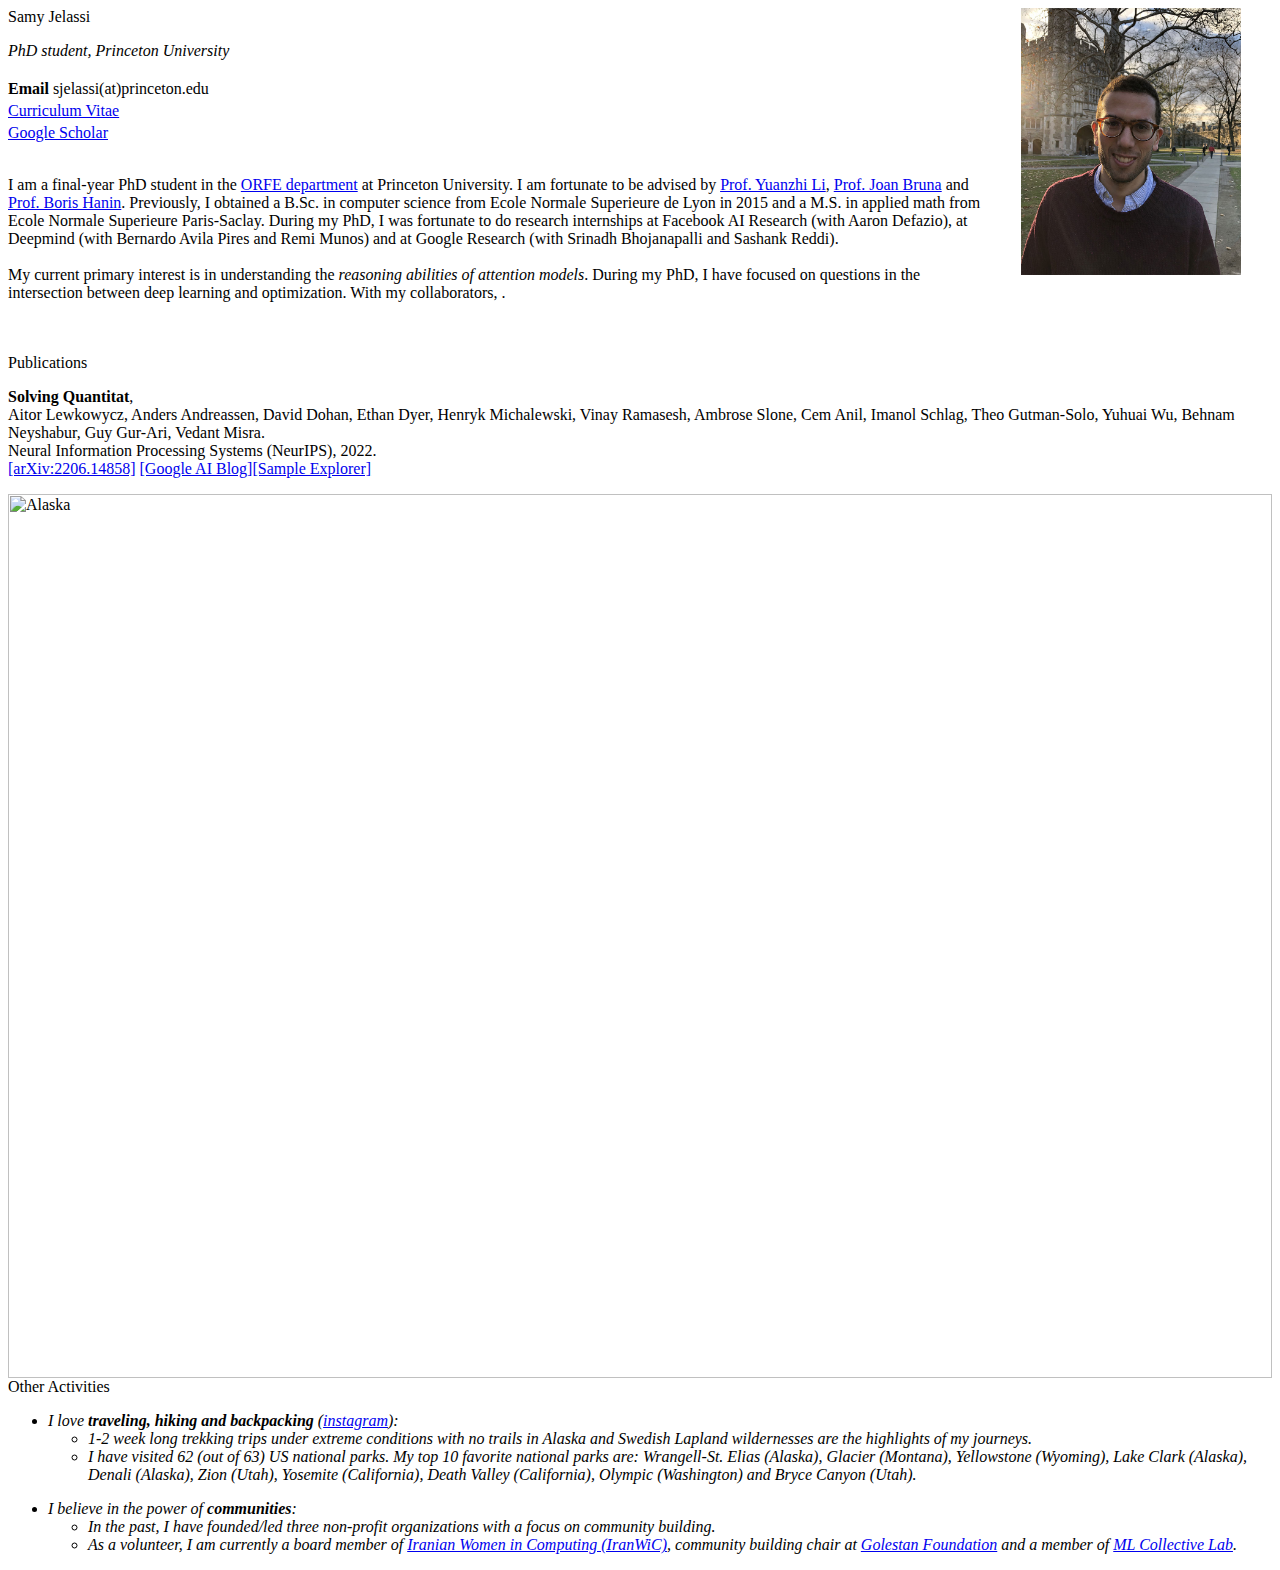
==== index_attempt.html @ ada12732 "Create index_attempt.html" ====
<html>
<head><meta charset="utf-8"><meta name="keywords" content="Neyshabur, Neyshabur, Behnam">
	<link href="style.css" rel="stylesheet" type="text/css" />
	<title>Samy Jelassi</title>
</head>
<body>
<div id="title"></div>

<div class="main" style="padding-right: 1px;"><!-- <div style="float: left; width: 100%"> -->
<div style="float:right; text-align: right"><img src="IMG_copy.jpg" style="margin-left: 30px; margin-right: 30px" width="220px" /></div>

<div style="width:100%">
<p><span class="boldbig">Samy Jelassi</span></p>

<p><em>PhD student,  Princeton University</em></p>

<div style="height:4px;font-size:1px;"></div>
<b>Email</b> sjelassi(at)princeton.edu

<div style="height:4px;font-size:1px;"></div>
<a href="CV.pdf">Curriculum Vitae</a>
  
<div style="height:4px;font-size:1px;"></div>
<a href="https://scholar.google.com/citations?user=jq__G-AAAAAJ&hl=fr&oi=ao">Google Scholar</a>  

<p></p>

<p><br />
I am a final-year PhD student in the <a href="https://orfe.princeton.edu/">ORFE department</a> at Princeton University. I am fortunate to be advised by <a href="https://www.andrew.cmu.edu/user/yuanzhil/">Prof. Yuanzhi Li</a>, <a href="https://cims.nyu.edu/~bruna/">Prof. Joan Bruna</a> and <a href="https://hanin.princeton.edu/">Prof. Boris Hanin</a>. Previously, I obtained a B.Sc. in computer science from Ecole Normale Superieure de Lyon in 2015 and a M.S. in applied math from Ecole Normale Superieure Paris-Saclay. During my PhD, I was fortunate to do research internships at Facebook AI Research (with Aaron Defazio), at Deepmind (with Bernardo Avila Pires and Remi Munos) and at Google Research (with Srinadh Bhojanapalli and Sashank Reddi).<br />
<br />
My current primary interest is in understanding the <em> reasoning abilities of attention models</em>.  During my PhD, I have focused on questions in the intersection between deep learning and optimization. With my collaborators, .</p>
<br />

<br />


</div>
<!-- </div> --></div>

<div class="line"></div>
<!-- PUBLICATIONS -->

<div class="main">
<div class="boldbig2">Publications 


<div class="boldbig2"></div>

<p><b>Solving Quantitat</b>,<br />
Aitor Lewkowycz, Anders Andreassen, David Dohan, Ethan Dyer, Henryk Michalewski, Vinay Ramasesh, Ambrose Slone, Cem Anil, Imanol Schlag, Theo Gutman-Solo, Yuhuai Wu, Behnam Neyshabur, Guy Gur-Ari, Vedant Misra.<br />
Neural Information Processing Systems (NeurIPS), 2022.<br/>
<a href="https://arxiv.org/abs/2206.14858">[arXiv:2206.14858]</a> <a href="https://ai.googleblog.com/2022/06/minerva-solving-quantitative-reasoning.html">[Google AI Blog]</a><a href="https://minerva-demo.github.io/">[Sample Explorer]</a></p>
</div>


<!-- Experiences --><!--

<div class="line"></div>

<div class="main">
<div class="boldbig">Internships</div>

<p></p>

<ul>
	<li>Research Intern (Jun 2016 - Sep 2016), <b>Microsoft Research, New York, NY.</b>

	<ul>
		<li>Working with <a href="http://rob.schapire.net/"> Robert Schapire</a>, <a href="http://msr.nyc/alekha/">Alekh Agarwal</a> and <a href="https://www.cs.princeton.edu/~haipengl/">Haipeng Luo</a>.</li>
		<li>Project: Ensemble of Bandit Algorithms.</li>
	</ul>
	</li>
	<li>Research Intern (Aug 2013 - Nov 2013), <b>Microsoft Research, Mountain View, CA.</b>
	<ul>
		<li>Working with <a href="http://theory.stanford.edu/~rinap/"> Rina Panigrahy</a>.</li>
		<li>Project: Theory of Deep Learning via Sparse Matrix Factorization.</li>
	</ul>
	</li>
</ul>
<br />
<!-- Awards --><!--
<div class="boldbig2">Awards and Honors</div>

<ul>
	<li><b>Simons-Berkeley Research Fellowship</b>.

	<ul>
	</ul>
	</li>
	<li><b>ICML Top 10 Reviewer Award</b>.
	<ul>
	</ul>
	</li>
	<li><b>ICLR Best Review Award</b>.</li>
</ul>
<br />
<!-- PROFESSIONAL ACTIVITIES --><!--
<div class="boldbig2">Academic Service</div>

<ul>
	<li><b>Organizer</b>:

	<ul>
		<li><a href="http://deep-phenomena.org/">ICML 2019 workshop on Identifying and Understanding Deep Learning Phenomena</a>,</li>
		<li><a href="https://sites.google.com/view/icml2019-generalization/home">ICML 2019 workshop on Understanding and Improving Generalization in Deep Learning</a></li>
		<li><a href="https://sites.google.com/corp/view/pgdl2020/">NeurIPS 2020 competition on predicting generalization in deep learning</a>
		<ul>
		</ul>
		</li>
	</ul>
	</li>
	<li><b>Editorial Board/Area Chair</b>: NeurIPS (2019-), ICLR (2020-), JMLR (2020-), COLT (2019).
	<ul>
	</ul>
	</li>
	<li><b>Reviewer</b>: NeurIPS (2014-), ICLR (2016-), JMLR (2018-), ICML(2015,2018), COLT (2014-2018).
	<ul>
	</ul>

	<ul>
	</ul>
	</li>
</ul>
<br />
<!-- Experiences --><!--
<div class="boldbig">Selected Invited Talks</div>

<p></p>

<ul>
	<li>Harvard ML Theory Seminar, Virtual, Sep 2020.
	<ul>
	</ul>
	</li>
	<li>Workshop on Theory of Deep Learning: Where next?, Princeton, NJ, Oct 2019.
	<ul>
	</ul>
	</li>
	<li>Theoretical Advances in Deep Learning workshop, Istanbul, Turkey, Aug. 2019
	<ul>
	</ul>
	</li>
	<li>Theoretical Physics for Machine Learning Aspen Conference, Aspen, CO, Jan 2019.
	<ul>
	</ul>
	</li>
	<li>Information Theory and Applications (ITA), San Diego, CA, Feb 2018.
	<ul>
	</ul>
	</li>
	<li>NeurIPS workshop on PAC-Bayesian trends, San Diego, CA, Dec 2017.
	<ul>
	</ul>
	</li>
	<li>Theory of Deep Learning Workshop at ICML, New York, NY, June 2016.
	<ul>
	</ul>
	</li>
</ul>
<br />
<!-- Teaching Assistantships --><!--
<div class="boldbig2">Teaching Experience</div>

<ul>
	<li>Guest Lecturer, Princeton University, CS-597B: Theoretical Deep Learning, Fall 2019.
	<ul>
	</ul>
	</li>
	<li>Guest Lecturer, New York University, CSCI-GA 3033: Mathematics of Deep Learning, Spring 2018.
	<ul>
	</ul>
	</li>
	<li>Guest Lecturer, Princeton University, COS 597A: New Directions in Theoretical Machine Learning, Fall 2017.
	<ul>
	</ul>
	</li>
	<li>Teaching Assistant, TTIC and University of Chicago, TTIC 31070 (CMSC 35470): Convex Optimization, Fall 2015.
	<ul>
	</ul>
	</li>
	<li>Teaching Assistant, TTIC, TTIC 31120: Statistical and Computational Learning Theory, Spring 2015.
	<ul>
	</ul>
	</li>
	<li>Teaching Assistant, TTIC and University of Chicago, TTIC 31010 (CMSC 37000): Algorithms, Winter 2013.
	<ul>
	</ul>
	</li>
	<li>Teaching Assistant, TTIC, TTIC 31120: Statistical and Computational Learning Theory, Fall 2012.
	<ul>
	</ul>
	</li>
	<li>Teaching Assistant, University of Chicago, MPCS 55001: Algorithms, Fall 2011.
	<ul>
	</ul>
	</li>
	<li>Teaching Assistant, Sharif University of Technology, CE 40153: Fundamentals of Programming (C), Spring 2011.
	<ul>
	</ul>
	</li>
	<li>Teaching Assistant, Sharif University of Technology, CE 40835: Algorithmic Game Theory, Fall 2010.
	<ul>
	</ul>
	</li>
</ul>
</div>

-->

<div class="line"></div>

<div class="container"><picture> <source media="(max-width: 1000px)" srcset="alaska-2.jpg" /> <source srcset="alaska.jpg" /> <img alt="Alaska" src="alaska-2.jpg" style="width:100%;" /> </picture>

<div class="top-left">
<div class="boldbig2">Other Activities</div>

<ul>
	<li><em>I love <b>traveling, hiking and backpacking</b> (<a href="https://t.co/VHtjQFZqBD?amp=1">instagram</a>):</em>

	<ul>
		<li><em>1-2 week long trekking trips under extreme conditions with no trails in Alaska and Swedish Lapland wildernesses are the highlights of my journeys.</em>

		<ul>
		</ul>
		</li>
		<li><em>I have visited 62 (out of 63) US national parks. My top 10 favorite national parks are: Wrangell-St. Elias (Alaska), Glacier (Montana), Yellowstone (Wyoming), Lake Clark (Alaska), Denali (Alaska), Zion (Utah), Yosemite (California), Death Valley (California), Olympic (Washington) and Bryce Canyon (Utah).</em></li>
	</ul>
	</li>
</ul>

<ul>
	<li><em>I believe in the power of <b>communities</b>:</em>
	
	<ul> 
	    <li><em>In the past, I have founded/led three non-profit organizations with a focus on community building.</em></li>
	    <li><em>As a volunteer, I am currently a board member of <a href="https://iranwic.org/">Iranian Women in Computing (IranWiC)</a>, community building chair at <a href="https://www.golestanfoundation.org/">Golestan Foundation</a> and a member of  <a href="https://mlcollective.org/">ML Collective Lab</a>.</em></li>
	</ul>   
	</li>
</ul>
</div>
</div>
</body>
</html>
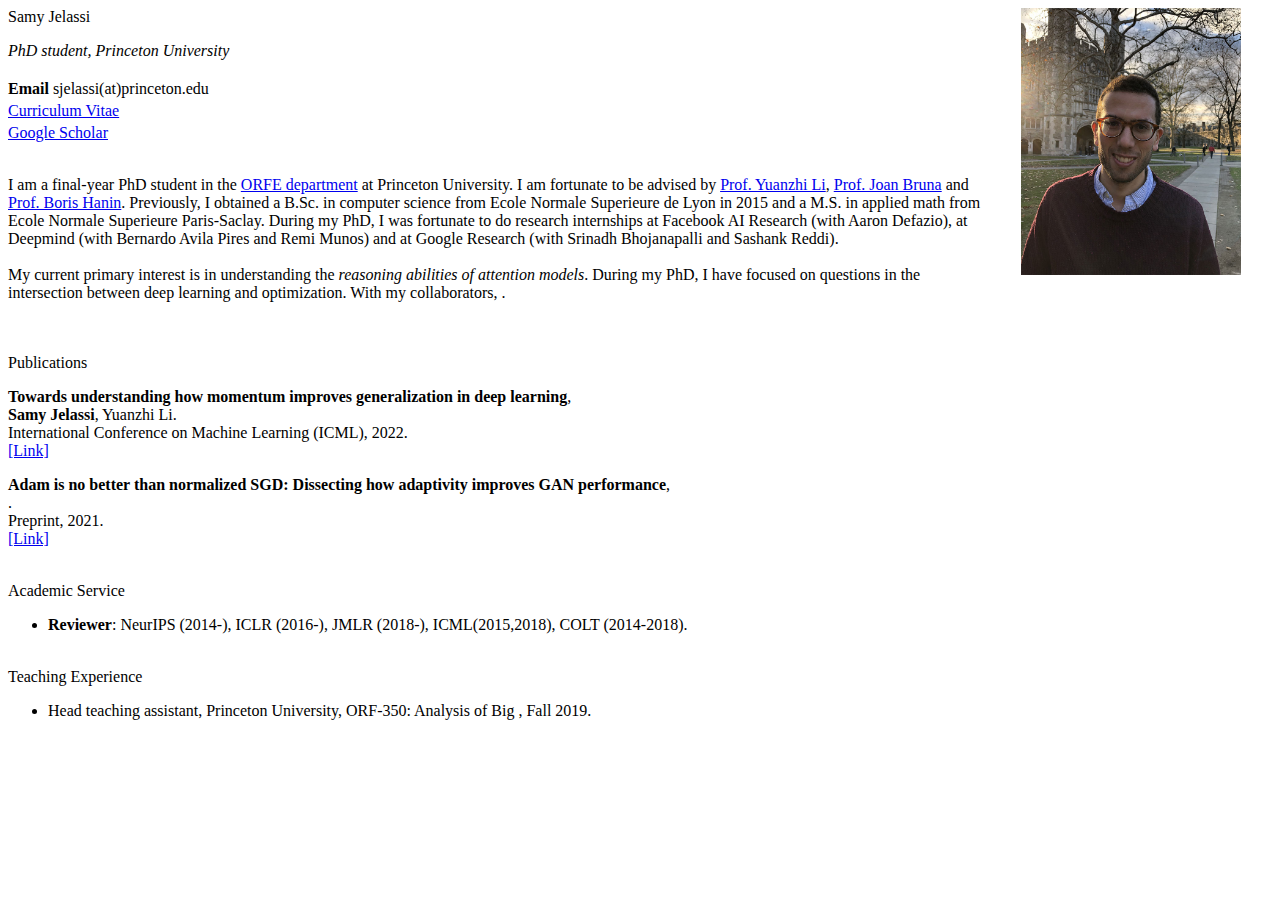
==== commit 964fd078: "Update index_attempt.html" ====
--- a/index_attempt.html
+++ b/index_attempt.html
@@ -1,5 +1,5 @@
 <html>
-<head><meta charset="utf-8"><meta name="keywords" content="Neyshabur, Neyshabur, Behnam">
+<head><meta charset="utf-8"><meta name="keywords" content="Jelassi, Samy">
 	<link href="style.css" rel="stylesheet" type="text/css" />
 	<title>Samy Jelassi</title>
 </head>
@@ -46,73 +46,27 @@
 
 <div class="boldbig2"></div>
 
-<p><b>Solving Quantitat</b>,<br />
-Aitor Lewkowycz, Anders Andreassen, David Dohan, Ethan Dyer, Henryk Michalewski, Vinay Ramasesh, Ambrose Slone, Cem Anil, Imanol Schlag, Theo Gutman-Solo, Yuhuai Wu, Behnam Neyshabur, Guy Gur-Ari, Vedant Misra.<br />
-Neural Information Processing Systems (NeurIPS), 2022.<br/>
-<a href="https://arxiv.org/abs/2206.14858">[arXiv:2206.14858]</a> <a href="https://ai.googleblog.com/2022/06/minerva-solving-quantitative-reasoning.html">[Google AI Blog]</a><a href="https://minerva-demo.github.io/">[Sample Explorer]</a></p>
+<p><b>Towards understanding how momentum improves generalization in deep learning</b>,<br />
+<b>Samy Jelassi</b>, Yuanzhi Li.<br />
+International Conference on Machine Learning (ICML), 2022.<br/>
+<a href="https://arxiv.org/pdf/2207.05931.pdf">[Link]</a> 
+	
+
+<p><b>Adam is no better than normalized SGD: Dissecting how adaptivity improves GAN performance</b>,<br />
+.<br />
+Preprint, 2021.<br/>
+<a href="https://openreview.net/pdf?id=D9SuLzhgK9">[Link]</a> 
+
+	
 </div>
 
 
-<!-- Experiences --><!--
-
-<div class="line"></div>
-
-<div class="main">
-<div class="boldbig">Internships</div>
-
-<p></p>
-
-<ul>
-	<li>Research Intern (Jun 2016 - Sep 2016), <b>Microsoft Research, New York, NY.</b>
-
-	<ul>
-		<li>Working with <a href="http://rob.schapire.net/"> Robert Schapire</a>, <a href="http://msr.nyc/alekha/">Alekh Agarwal</a> and <a href="https://www.cs.princeton.edu/~haipengl/">Haipeng Luo</a>.</li>
-		<li>Project: Ensemble of Bandit Algorithms.</li>
-	</ul>
-	</li>
-	<li>Research Intern (Aug 2013 - Nov 2013), <b>Microsoft Research, Mountain View, CA.</b>
-	<ul>
-		<li>Working with <a href="http://theory.stanford.edu/~rinap/"> Rina Panigrahy</a>.</li>
-		<li>Project: Theory of Deep Learning via Sparse Matrix Factorization.</li>
-	</ul>
-	</li>
-</ul>
 <br />
-<!-- Awards --><!--
-<div class="boldbig2">Awards and Honors</div>
-
-<ul>
-	<li><b>Simons-Berkeley Research Fellowship</b>.
-
-	<ul>
-	</ul>
-	</li>
-	<li><b>ICML Top 10 Reviewer Award</b>.
-	<ul>
-	</ul>
-	</li>
-	<li><b>ICLR Best Review Award</b>.</li>
-</ul>
-<br />
-<!-- PROFESSIONAL ACTIVITIES --><!--
+<!-- PROFESSIONAL ACTIVITIES -->
 <div class="boldbig2">Academic Service</div>
 
 <ul>
-	<li><b>Organizer</b>:
-
-	<ul>
-		<li><a href="http://deep-phenomena.org/">ICML 2019 workshop on Identifying and Understanding Deep Learning Phenomena</a>,</li>
-		<li><a href="https://sites.google.com/view/icml2019-generalization/home">ICML 2019 workshop on Understanding and Improving Generalization in Deep Learning</a></li>
-		<li><a href="https://sites.google.com/corp/view/pgdl2020/">NeurIPS 2020 competition on predicting generalization in deep learning</a>
-		<ul>
-		</ul>
-		</li>
-	</ul>
-	</li>
-	<li><b>Editorial Board/Area Chair</b>: NeurIPS (2019-), ICLR (2020-), JMLR (2020-), COLT (2019).
-	<ul>
-	</ul>
-	</li>
+	
 	<li><b>Reviewer</b>: NeurIPS (2014-), ICLR (2016-), JMLR (2018-), ICML(2015,2018), COLT (2014-2018).
 	<ul>
 	</ul>
@@ -122,119 +76,13 @@
 	</li>
 </ul>
 <br />
-<!-- Experiences --><!--
-<div class="boldbig">Selected Invited Talks</div>
-
-<p></p>
-
-<ul>
-	<li>Harvard ML Theory Seminar, Virtual, Sep 2020.
-	<ul>
-	</ul>
-	</li>
-	<li>Workshop on Theory of Deep Learning: Where next?, Princeton, NJ, Oct 2019.
-	<ul>
-	</ul>
-	</li>
-	<li>Theoretical Advances in Deep Learning workshop, Istanbul, Turkey, Aug. 2019
-	<ul>
-	</ul>
-	</li>
-	<li>Theoretical Physics for Machine Learning Aspen Conference, Aspen, CO, Jan 2019.
-	<ul>
-	</ul>
-	</li>
-	<li>Information Theory and Applications (ITA), San Diego, CA, Feb 2018.
-	<ul>
-	</ul>
-	</li>
-	<li>NeurIPS workshop on PAC-Bayesian trends, San Diego, CA, Dec 2017.
-	<ul>
-	</ul>
-	</li>
-	<li>Theory of Deep Learning Workshop at ICML, New York, NY, June 2016.
-	<ul>
-	</ul>
-	</li>
-</ul>
-<br />
-<!-- Teaching Assistantships --><!--
+<!-- Teaching Assistantships -->
 <div class="boldbig2">Teaching Experience</div>
 
 <ul>
-	<li>Guest Lecturer, Princeton University, CS-597B: Theoretical Deep Learning, Fall 2019.
+	<li>Head teaching assistant, Princeton University, ORF-350: Analysis of Big , Fall 2019.
 	<ul>
 	</ul>
-	</li>
-	<li>Guest Lecturer, New York University, CSCI-GA 3033: Mathematics of Deep Learning, Spring 2018.
-	<ul>
-	</ul>
-	</li>
-	<li>Guest Lecturer, Princeton University, COS 597A: New Directions in Theoretical Machine Learning, Fall 2017.
-	<ul>
-	</ul>
-	</li>
-	<li>Teaching Assistant, TTIC and University of Chicago, TTIC 31070 (CMSC 35470): Convex Optimization, Fall 2015.
-	<ul>
-	</ul>
-	</li>
-	<li>Teaching Assistant, TTIC, TTIC 31120: Statistical and Computational Learning Theory, Spring 2015.
-	<ul>
-	</ul>
-	</li>
-	<li>Teaching Assistant, TTIC and University of Chicago, TTIC 31010 (CMSC 37000): Algorithms, Winter 2013.
-	<ul>
-	</ul>
-	</li>
-	<li>Teaching Assistant, TTIC, TTIC 31120: Statistical and Computational Learning Theory, Fall 2012.
-	<ul>
-	</ul>
-	</li>
-	<li>Teaching Assistant, University of Chicago, MPCS 55001: Algorithms, Fall 2011.
-	<ul>
-	</ul>
-	</li>
-	<li>Teaching Assistant, Sharif University of Technology, CE 40153: Fundamentals of Programming (C), Spring 2011.
-	<ul>
-	</ul>
-	</li>
-	<li>Teaching Assistant, Sharif University of Technology, CE 40835: Algorithmic Game Theory, Fall 2010.
-	<ul>
-	</ul>
-	</li>
-</ul>
-</div>
-
--->
-
-<div class="line"></div>
-
-<div class="container"><picture> <source media="(max-width: 1000px)" srcset="alaska-2.jpg" /> <source srcset="alaska.jpg" /> <img alt="Alaska" src="alaska-2.jpg" style="width:100%;" /> </picture>
-
-<div class="top-left">
-<div class="boldbig2">Other Activities</div>
-
-<ul>
-	<li><em>I love <b>traveling, hiking and backpacking</b> (<a href="https://t.co/VHtjQFZqBD?amp=1">instagram</a>):</em>
-
-	<ul>
-		<li><em>1-2 week long trekking trips under extreme conditions with no trails in Alaska and Swedish Lapland wildernesses are the highlights of my journeys.</em>
-
-		<ul>
-		</ul>
-		</li>
-		<li><em>I have visited 62 (out of 63) US national parks. My top 10 favorite national parks are: Wrangell-St. Elias (Alaska), Glacier (Montana), Yellowstone (Wyoming), Lake Clark (Alaska), Denali (Alaska), Zion (Utah), Yosemite (California), Death Valley (California), Olympic (Washington) and Bryce Canyon (Utah).</em></li>
-	</ul>
-	</li>
-</ul>
-
-<ul>
-	<li><em>I believe in the power of <b>communities</b>:</em>
-	
-	<ul> 
-	    <li><em>In the past, I have founded/led three non-profit organizations with a focus on community building.</em></li>
-	    <li><em>As a volunteer, I am currently a board member of <a href="https://iranwic.org/">Iranian Women in Computing (IranWiC)</a>, community building chair at <a href="https://www.golestanfoundation.org/">Golestan Foundation</a> and a member of  <a href="https://mlcollective.org/">ML Collective Lab</a>.</em></li>
-	</ul>   
 	</li>
 </ul>
 </div>
